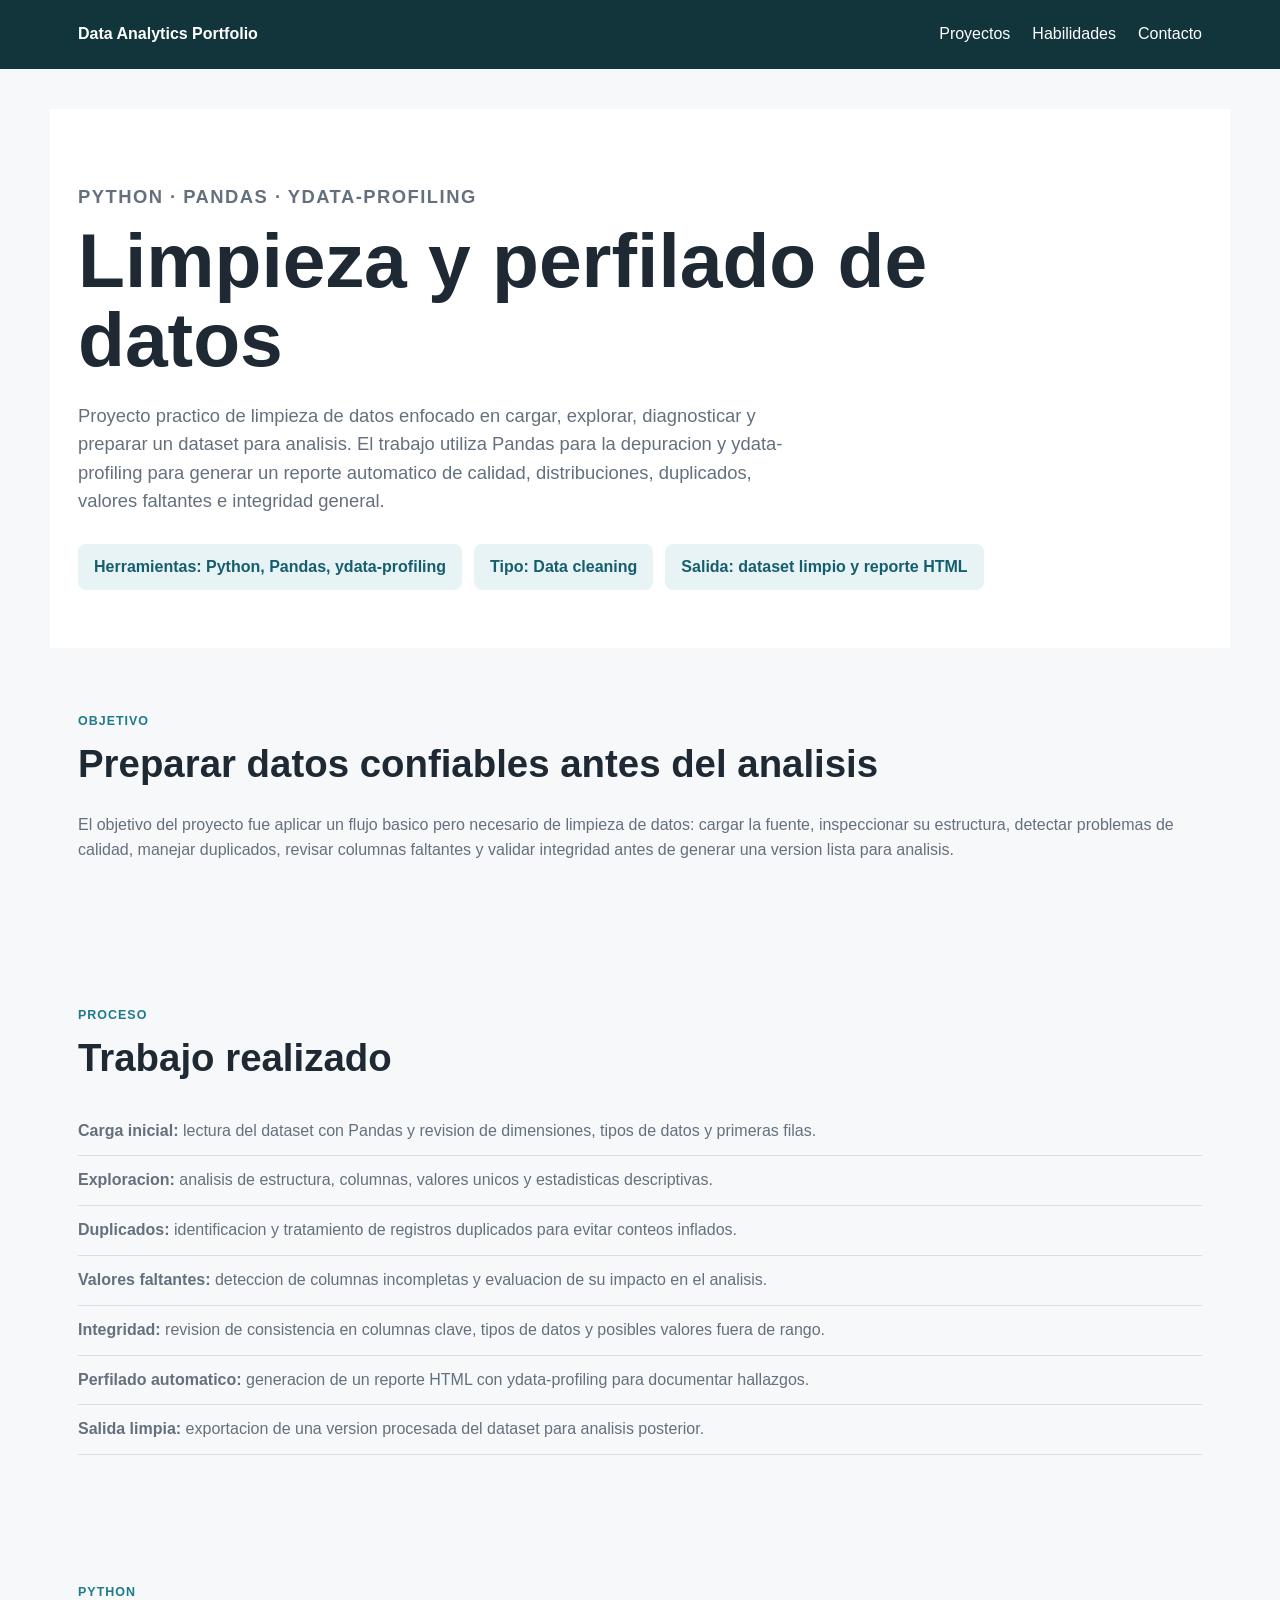
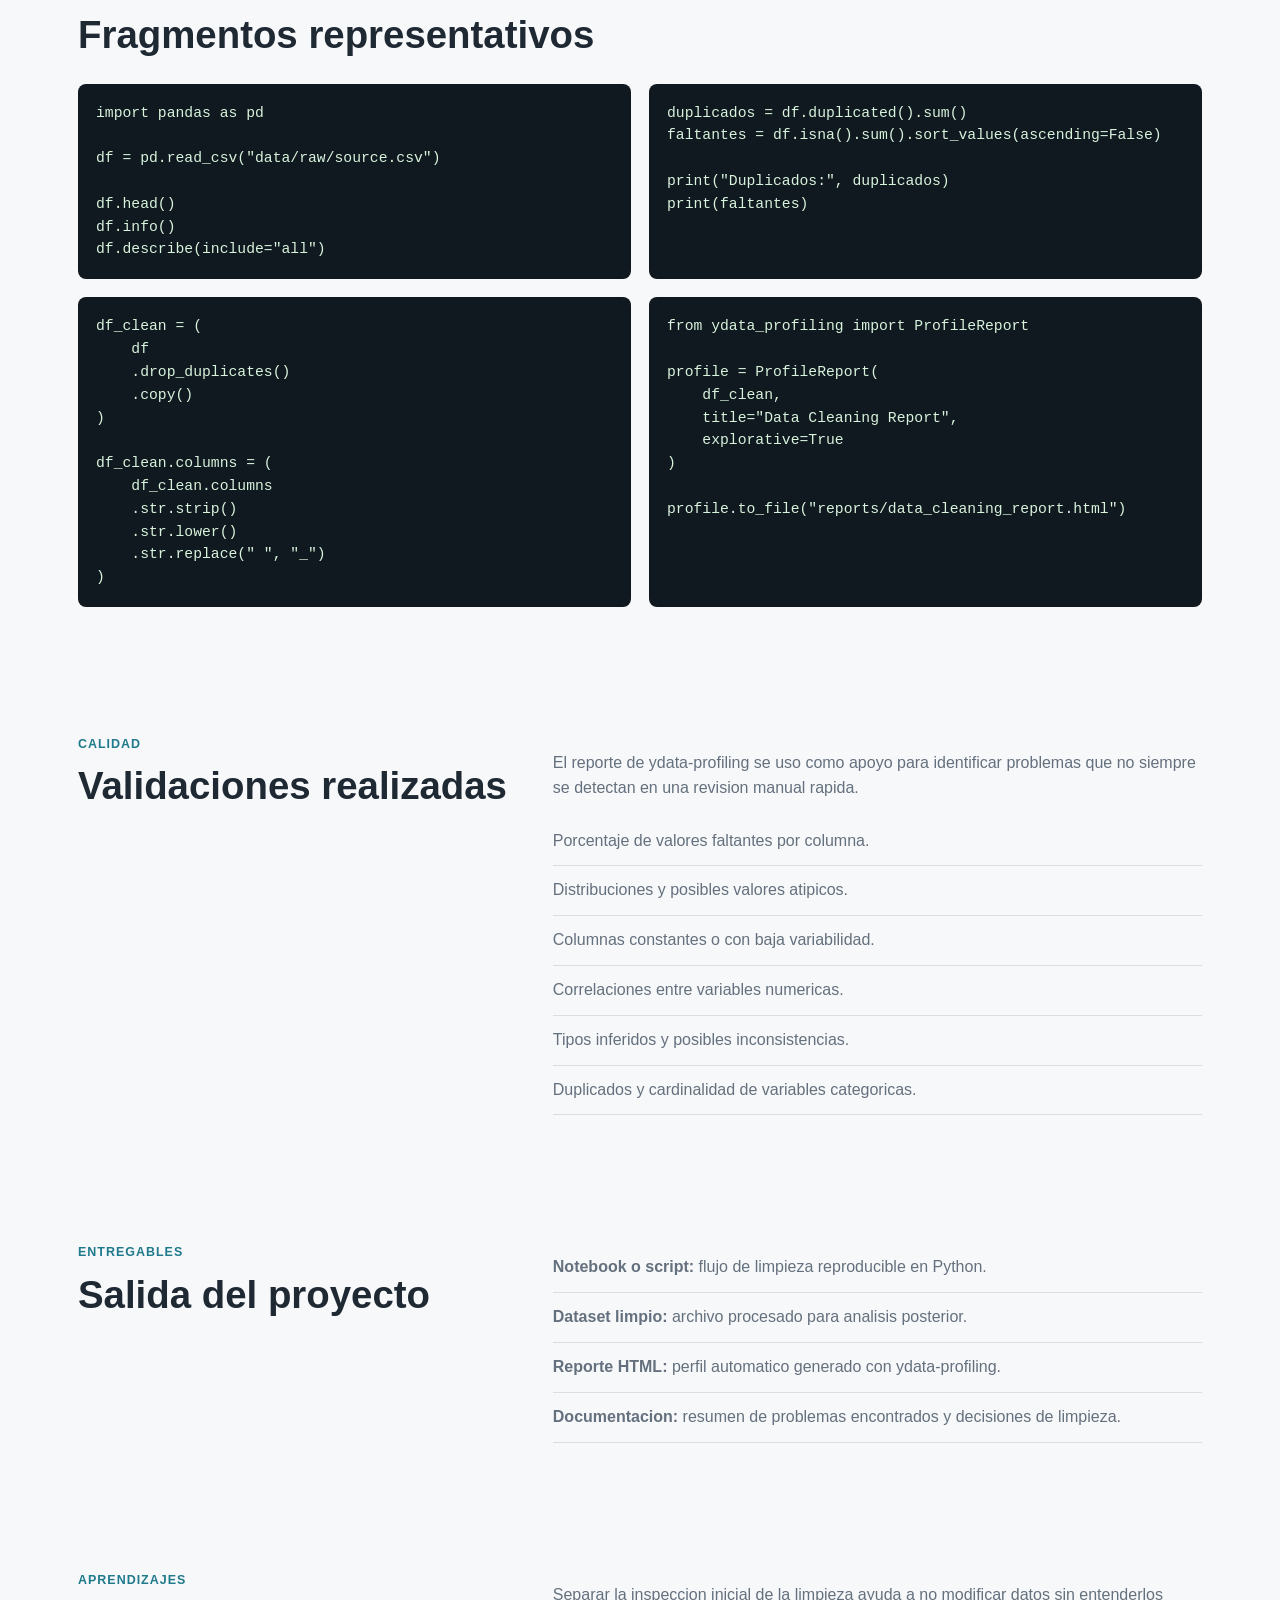
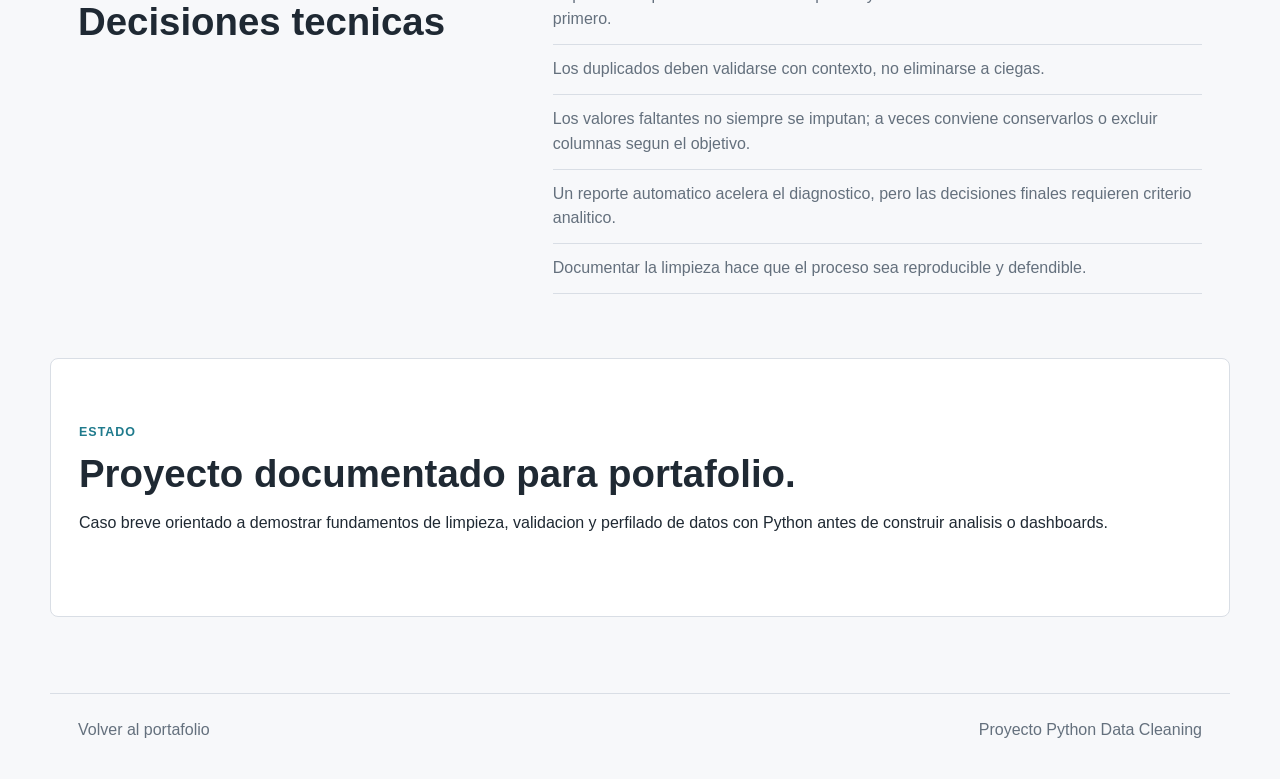
==== projects/python-data-cleaning-ydata.html @ 937833c3 "Add files via upload Add Python data cleaning portfolio project" ====
<!doctype html>
<html lang="es">
  <head>
    <meta charset="utf-8">
    <meta name="viewport" content="width=device-width, initial-scale=1">
    <title>Proyecto Python | Data Cleaning con ydata-profiling</title>
    <link rel="stylesheet" href="../styles.css">
  </head>
  <body>
    <header class="site-header compact">
      <nav class="nav">
        <a class="brand" href="../index.html">Data Analytics Portfolio</a>
        <div class="nav-links">
          <a href="../index.html#proyectos">Proyectos</a>
          <a href="../index.html#habilidades">Habilidades</a>
          <a href="../index.html#contacto">Contacto</a>
        </div>
      </nav>
    </header>

    <main class="case-study">
      <section class="case-hero">
        <p class="eyebrow">Python · Pandas · ydata-profiling</p>
        <h1>Limpieza y perfilado de datos</h1>
        <p>
          Proyecto practico de limpieza de datos enfocado en cargar, explorar,
          diagnosticar y preparar un dataset para analisis. El trabajo utiliza
          Pandas para la depuracion y ydata-profiling para generar un reporte
          automatico de calidad, distribuciones, duplicados, valores faltantes
          e integridad general.
        </p>
        <div class="case-meta">
          <span>Herramientas: Python, Pandas, ydata-profiling</span>
          <span>Tipo: Data cleaning</span>
          <span>Salida: dataset limpio y reporte HTML</span>
        </div>
      </section>

      <section class="section">
        <div class="section-heading">
          <p class="eyebrow">Objetivo</p>
          <h2>Preparar datos confiables antes del analisis</h2>
        </div>
        <p class="wide-text">
          El objetivo del proyecto fue aplicar un flujo basico pero necesario de
          limpieza de datos: cargar la fuente, inspeccionar su estructura, detectar
          problemas de calidad, manejar duplicados, revisar columnas faltantes y
          validar integridad antes de generar una version lista para analisis.
        </p>
      </section>

      <section class="section">
        <div class="section-heading">
          <p class="eyebrow">Proceso</p>
          <h2>Trabajo realizado</h2>
        </div>
        <div class="content-list">
          <ul>
            <li><strong>Carga inicial:</strong> lectura del dataset con Pandas y revision de dimensiones, tipos de datos y primeras filas.</li>
            <li><strong>Exploracion:</strong> analisis de estructura, columnas, valores unicos y estadisticas descriptivas.</li>
            <li><strong>Duplicados:</strong> identificacion y tratamiento de registros duplicados para evitar conteos inflados.</li>
            <li><strong>Valores faltantes:</strong> deteccion de columnas incompletas y evaluacion de su impacto en el analisis.</li>
            <li><strong>Integridad:</strong> revision de consistencia en columnas clave, tipos de datos y posibles valores fuera de rango.</li>
            <li><strong>Perfilado automatico:</strong> generacion de un reporte HTML con ydata-profiling para documentar hallazgos.</li>
            <li><strong>Salida limpia:</strong> exportacion de una version procesada del dataset para analisis posterior.</li>
          </ul>
        </div>
      </section>

      <section class="section">
        <div class="section-heading">
          <p class="eyebrow">Python</p>
          <h2>Fragmentos representativos</h2>
        </div>
        <div class="code-grid">
          <pre><code>import pandas as pd

df = pd.read_csv("data/raw/source.csv")

df.head()
df.info()
df.describe(include="all")</code></pre>
          <pre><code>duplicados = df.duplicated().sum()
faltantes = df.isna().sum().sort_values(ascending=False)

print("Duplicados:", duplicados)
print(faltantes)</code></pre>
          <pre><code>df_clean = (
    df
    .drop_duplicates()
    .copy()
)

df_clean.columns = (
    df_clean.columns
    .str.strip()
    .str.lower()
    .str.replace(" ", "_")
)</code></pre>
          <pre><code>from ydata_profiling import ProfileReport

profile = ProfileReport(
    df_clean,
    title="Data Cleaning Report",
    explorative=True
)

profile.to_file("reports/data_cleaning_report.html")</code></pre>
        </div>
      </section>

      <section class="section split">
        <div>
          <p class="eyebrow">Calidad</p>
          <h2>Validaciones realizadas</h2>
        </div>
        <div class="content-list">
          <p>
            El reporte de ydata-profiling se uso como apoyo para identificar problemas
            que no siempre se detectan en una revision manual rapida.
          </p>
          <ul>
            <li>Porcentaje de valores faltantes por columna.</li>
            <li>Distribuciones y posibles valores atipicos.</li>
            <li>Columnas constantes o con baja variabilidad.</li>
            <li>Correlaciones entre variables numericas.</li>
            <li>Tipos inferidos y posibles inconsistencias.</li>
            <li>Duplicados y cardinalidad de variables categoricas.</li>
          </ul>
        </div>
      </section>

      <section class="section split">
        <div>
          <p class="eyebrow">Entregables</p>
          <h2>Salida del proyecto</h2>
        </div>
        <div class="content-list">
          <ul>
            <li><strong>Notebook o script:</strong> flujo de limpieza reproducible en Python.</li>
            <li><strong>Dataset limpio:</strong> archivo procesado para analisis posterior.</li>
            <li><strong>Reporte HTML:</strong> perfil automatico generado con ydata-profiling.</li>
            <li><strong>Documentacion:</strong> resumen de problemas encontrados y decisiones de limpieza.</li>
          </ul>
        </div>
      </section>

      <section class="section split">
        <div>
          <p class="eyebrow">Aprendizajes</p>
          <h2>Decisiones tecnicas</h2>
        </div>
        <div class="content-list">
          <ul>
            <li>Separar la inspeccion inicial de la limpieza ayuda a no modificar datos sin entenderlos primero.</li>
            <li>Los duplicados deben validarse con contexto, no eliminarse a ciegas.</li>
            <li>Los valores faltantes no siempre se imputan; a veces conviene conservarlos o excluir columnas segun el objetivo.</li>
            <li>Un reporte automatico acelera el diagnostico, pero las decisiones finales requieren criterio analitico.</li>
            <li>Documentar la limpieza hace que el proceso sea reproducible y defendible.</li>
          </ul>
        </div>
      </section>

      <section class="section contact">
        <p class="eyebrow">Estado</p>
        <h2>Proyecto documentado para portafolio.</h2>
        <p>
          Caso breve orientado a demostrar fundamentos de limpieza, validacion y
          perfilado de datos con Python antes de construir analisis o dashboards.
        </p>
      </section>
    </main>

    <footer class="footer">
      <span><a href="../index.html">Volver al portafolio</a></span>
      <span>Proyecto Python Data Cleaning</span>
    </footer>
  </body>
</html>
---- styles.css ----
:root {
  --bg: #f7f8fa;
  --panel: #ffffff;
  --ink: #1f2933;
  --muted: #64707d;
  --line: #d9dee5;
  --accent: #1f7a8c;
  --accent-dark: #155e6d;
  --soft: #e8f3f5;
  --shadow: 0 18px 45px rgba(31, 41, 51, 0.08);
}

* {
  box-sizing: border-box;
}

body {
  margin: 0;
  background: var(--bg);
  color: var(--ink);
  font-family: "Segoe UI", Arial, sans-serif;
  line-height: 1.55;
}

a {
  color: inherit;
}

.site-header {
  background: linear-gradient(135deg, #12343b 0%, #1f7a8c 100%);
  color: #fff;
}

.site-header.compact {
  background: #12343b;
}

.nav {
  align-items: center;
  display: flex;
  justify-content: space-between;
  margin: 0 auto;
  max-width: 1180px;
  padding: 22px 28px;
}

.brand {
  font-weight: 700;
  text-decoration: none;
}

.nav-links {
  display: flex;
  gap: 22px;
}

.nav-links a,
.footer a {
  text-decoration: none;
}

.nav-links a:hover,
.footer a:hover,
.text-link:hover {
  text-decoration: underline;
}

.hero,
.case-hero {
  margin: 0 auto;
  max-width: 1180px;
  padding: 74px 28px 92px;
}

.hero h1,
.case-hero h1 {
  font-size: clamp(2.4rem, 6vw, 4.8rem);
  line-height: 1.03;
  margin: 0 0 22px;
  max-width: 920px;
}

.hero-copy,
.case-hero p {
  color: rgba(255, 255, 255, 0.82);
  font-size: 1.15rem;
  max-width: 720px;
}

.case-hero {
  background: var(--panel);
  color: var(--ink);
  margin-top: 40px;
  padding-bottom: 58px;
}

.case-hero p {
  color: var(--muted);
}

.eyebrow {
  color: var(--accent);
  font-size: 0.78rem;
  font-weight: 800;
  letter-spacing: 0.08em;
  margin: 0 0 10px;
  text-transform: uppercase;
}

.site-header .eyebrow {
  color: #bfe9ef;
}

.hero-actions,
.contact-links,
.case-meta {
  display: flex;
  flex-wrap: wrap;
  gap: 12px;
  margin-top: 28px;
}

.button,
.contact-links a,
.case-meta span {
  border-radius: 8px;
  display: inline-flex;
  font-weight: 700;
  padding: 11px 16px;
  text-decoration: none;
}

.button.primary {
  background: #fff;
  color: #12343b;
}

.button.secondary {
  border: 1px solid rgba(255, 255, 255, 0.45);
  color: #fff;
}

.section,
.case-study {
  margin: 0 auto;
  max-width: 1180px;
}

.section {
  padding: 64px 28px;
}

.section-heading {
  margin-bottom: 28px;
}

.section h2 {
  font-size: clamp(1.7rem, 3vw, 2.45rem);
  line-height: 1.12;
  margin: 0;
}

.project-grid {
  display: grid;
  gap: 24px;
  grid-template-columns: repeat(2, minmax(0, 1fr));
}

.project-card {
  background: var(--panel);
  border: 1px solid var(--line);
  border-radius: 8px;
  box-shadow: var(--shadow);
  overflow: hidden;
}

.project-card.muted {
  box-shadow: none;
}

.project-preview {
  align-items: center;
  background:
    linear-gradient(135deg, rgba(31, 122, 140, 0.78), rgba(18, 52, 59, 0.92)),
    repeating-linear-gradient(90deg, transparent 0 38px, rgba(255, 255, 255, 0.15) 38px 39px);
  color: #fff;
  display: flex;
  font-size: 1.6rem;
  font-weight: 800;
  height: 190px;
  justify-content: center;
}

.project-content {
  padding: 26px;
}

.project-type {
  color: var(--accent);
  font-size: 0.85rem;
  font-weight: 800;
  margin: 0 0 8px;
  text-transform: uppercase;
}

.project-content h3 {
  font-size: 1.45rem;
  margin: 0 0 10px;
}

.project-content p,
.wide-text,
.content-list {
  color: var(--muted);
}

.tag-list,
.skills,
.content-list ul {
  list-style: none;
  margin: 0;
  padding: 0;
}

.tag-list {
  display: flex;
  flex-wrap: wrap;
  gap: 8px;
  margin: 20px 0;
}

.tag-list li,
.skills span {
  background: var(--soft);
  border: 1px solid #cce3e8;
  border-radius: 999px;
  color: var(--accent-dark);
  font-size: 0.88rem;
  font-weight: 700;
  padding: 7px 11px;
}

.text-link {
  color: var(--accent-dark);
  font-weight: 800;
  text-decoration: none;
}

.split {
  display: grid;
  gap: 42px;
  grid-template-columns: 0.8fr 1.2fr;
}

.skills {
  display: flex;
  flex-wrap: wrap;
  gap: 10px;
}

.contact {
  background: var(--panel);
  border: 1px solid var(--line);
  border-radius: 8px;
  margin-bottom: 42px;
}

.contact-links a {
  background: var(--accent);
  color: #fff;
}

.footer {
  align-items: center;
  border-top: 1px solid var(--line);
  color: var(--muted);
  display: flex;
  justify-content: space-between;
  margin: 0 auto;
  max-width: 1180px;
  padding: 24px 28px 36px;
}

.case-study {
  padding: 0 0 34px;
}

.case-meta span {
  background: var(--soft);
  color: var(--accent-dark);
}

.screenshot-grid {
  display: grid;
  gap: 18px;
  grid-template-columns: repeat(4, minmax(0, 1fr));
}

.screenshot-placeholder {
  background: var(--panel);
  border: 1px solid var(--line);
  border-radius: 8px;
  margin: 0;
  min-height: 220px;
  padding: 18px;
}

.screenshot-placeholder span {
  align-items: center;
  background: linear-gradient(135deg, #dceff3, #ffffff);
  border: 1px solid #cce3e8;
  border-radius: 6px;
  color: var(--accent-dark);
  display: flex;
  font-size: 1.2rem;
  font-weight: 800;
  height: 130px;
  justify-content: center;
  margin-bottom: 14px;
}

.screenshot-placeholder figcaption {
  color: var(--muted);
  font-size: 0.94rem;
}

.content-list li {
  border-bottom: 1px solid var(--line);
  padding: 12px 0;
}

.code-grid {
  display: grid;
  gap: 18px;
  grid-template-columns: repeat(2, minmax(0, 1fr));
}

pre {
  background: #101820;
  border-radius: 8px;
  color: #d8f3dc;
  margin: 0;
  overflow: auto;
  padding: 18px;
}

code {
  font-family: Consolas, "Courier New", monospace;
  font-size: 0.92rem;
}

@media (max-width: 850px) {
  .nav,
  .footer,
  .split {
    display: block;
  }

  .nav-links {
    margin-top: 16px;
  }

  .project-grid,
  .screenshot-grid,
  .code-grid {
    grid-template-columns: 1fr;
  }

  .hero,
  .case-hero,
  .section {
    padding-left: 20px;
    padding-right: 20px;
  }

  .footer span {
    display: block;
    margin-top: 8px;
  }
}

.screenshot-card {
  background: var(--panel);
  border: 1px solid var(--line);
  border-radius: 8px;
  margin: 0;
  overflow: hidden;
}

.screenshot-card img {
  display: block;
  width: 100%;
  height: auto;
}

.screenshot-card figcaption {
  color: var(--muted);
  font-size: 0.94rem;
  padding: 14px 16px 16px;
}
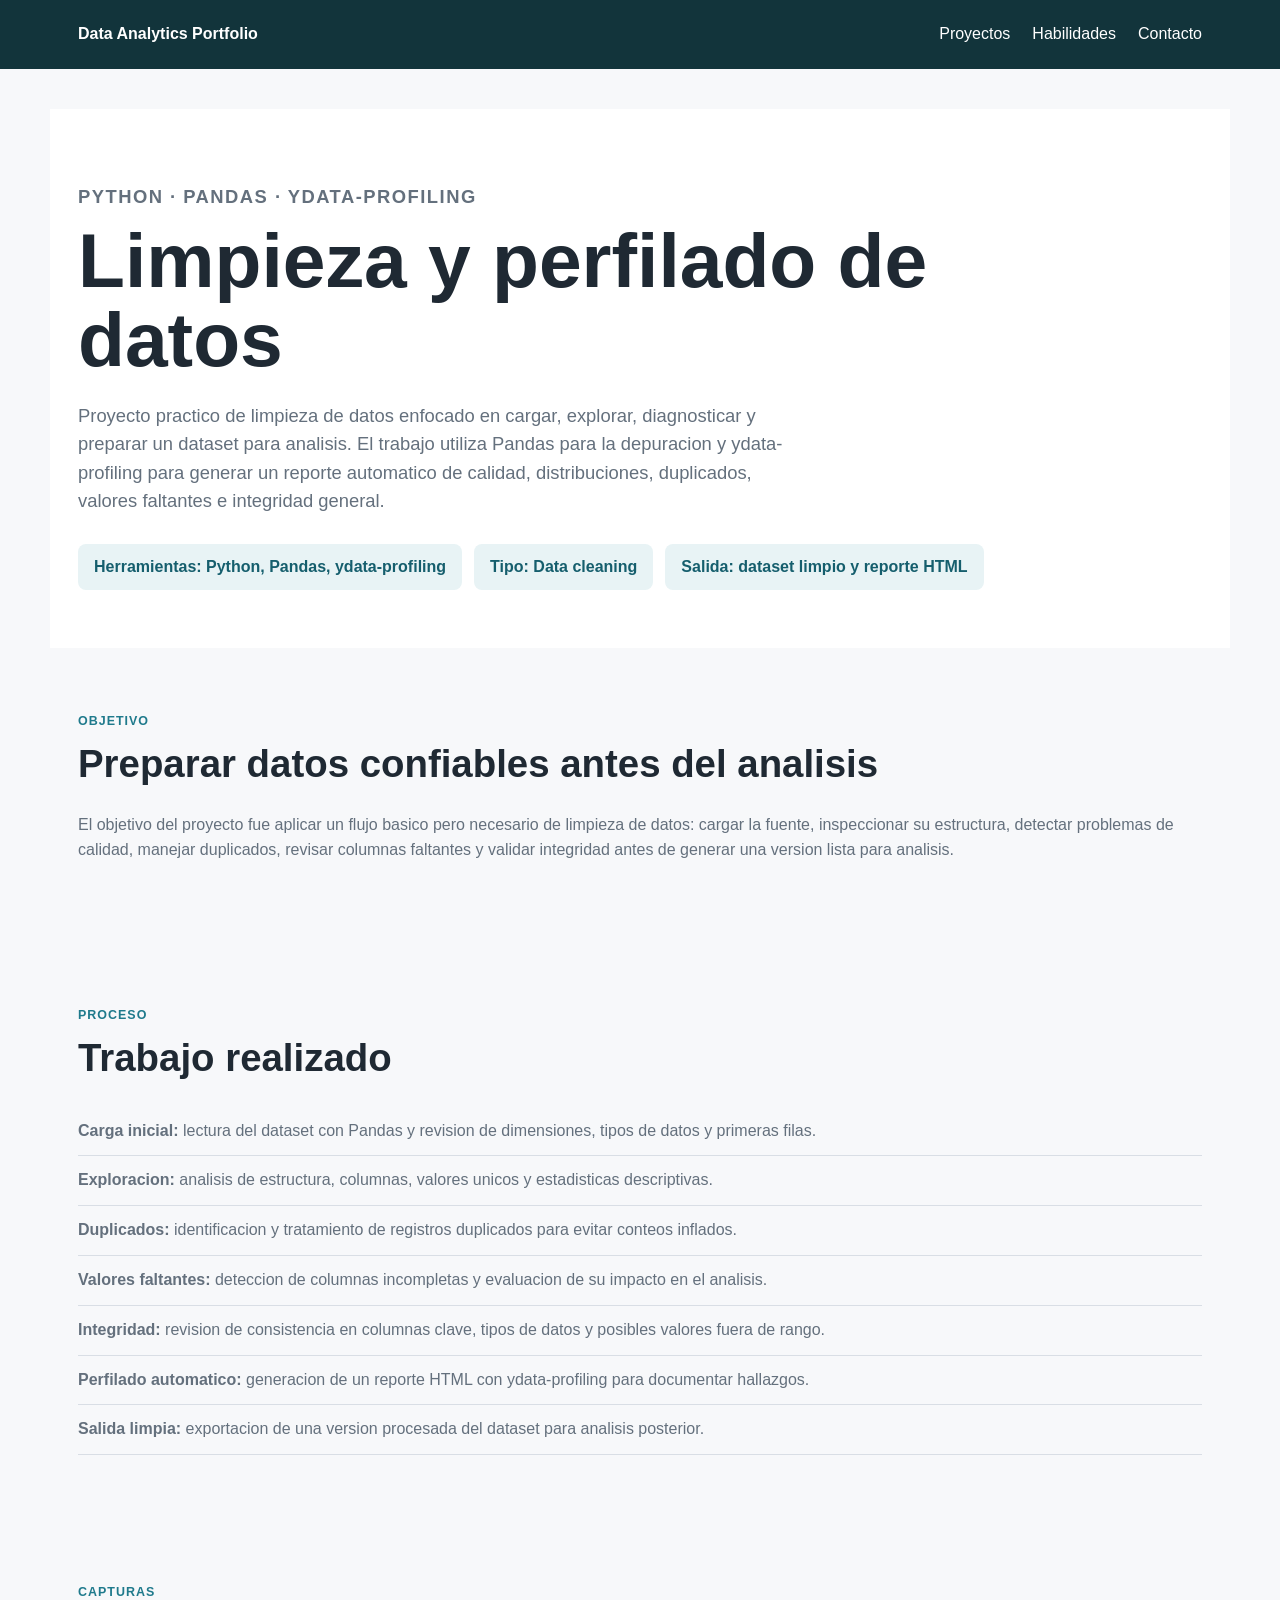
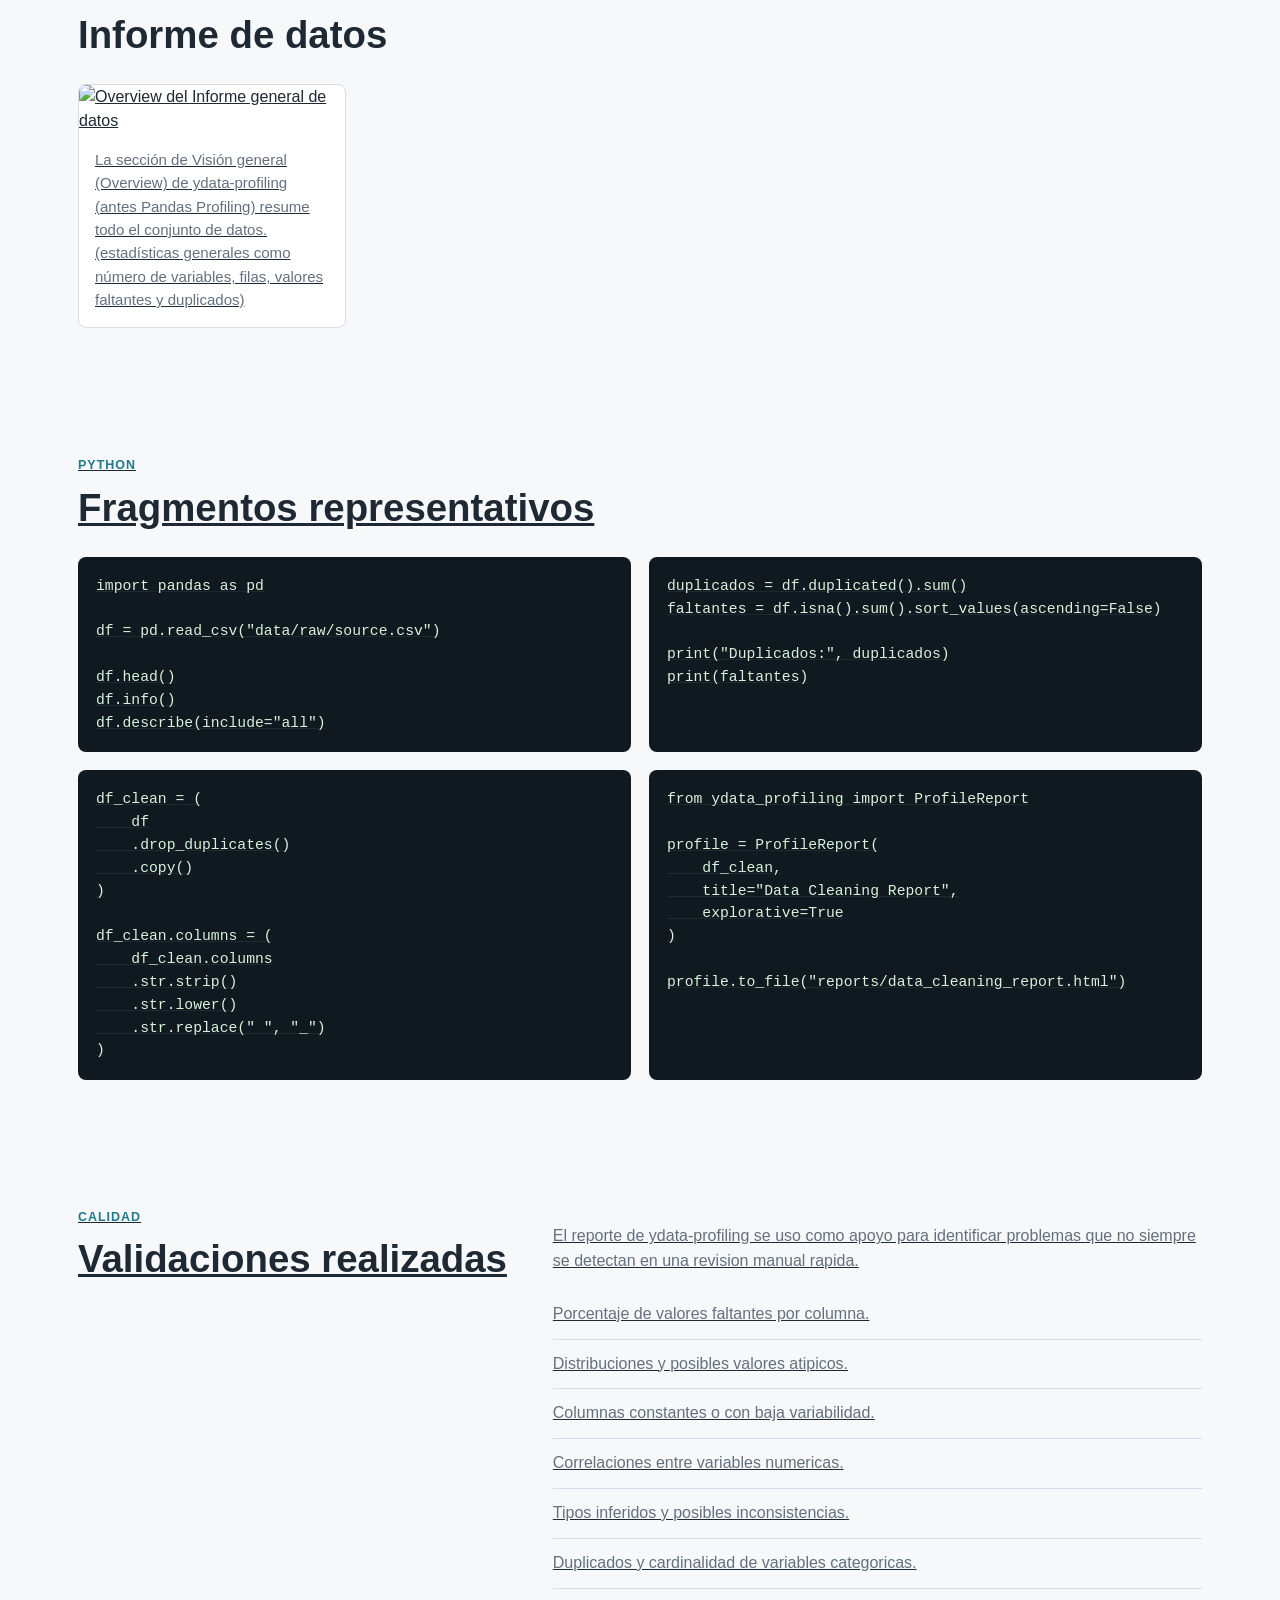
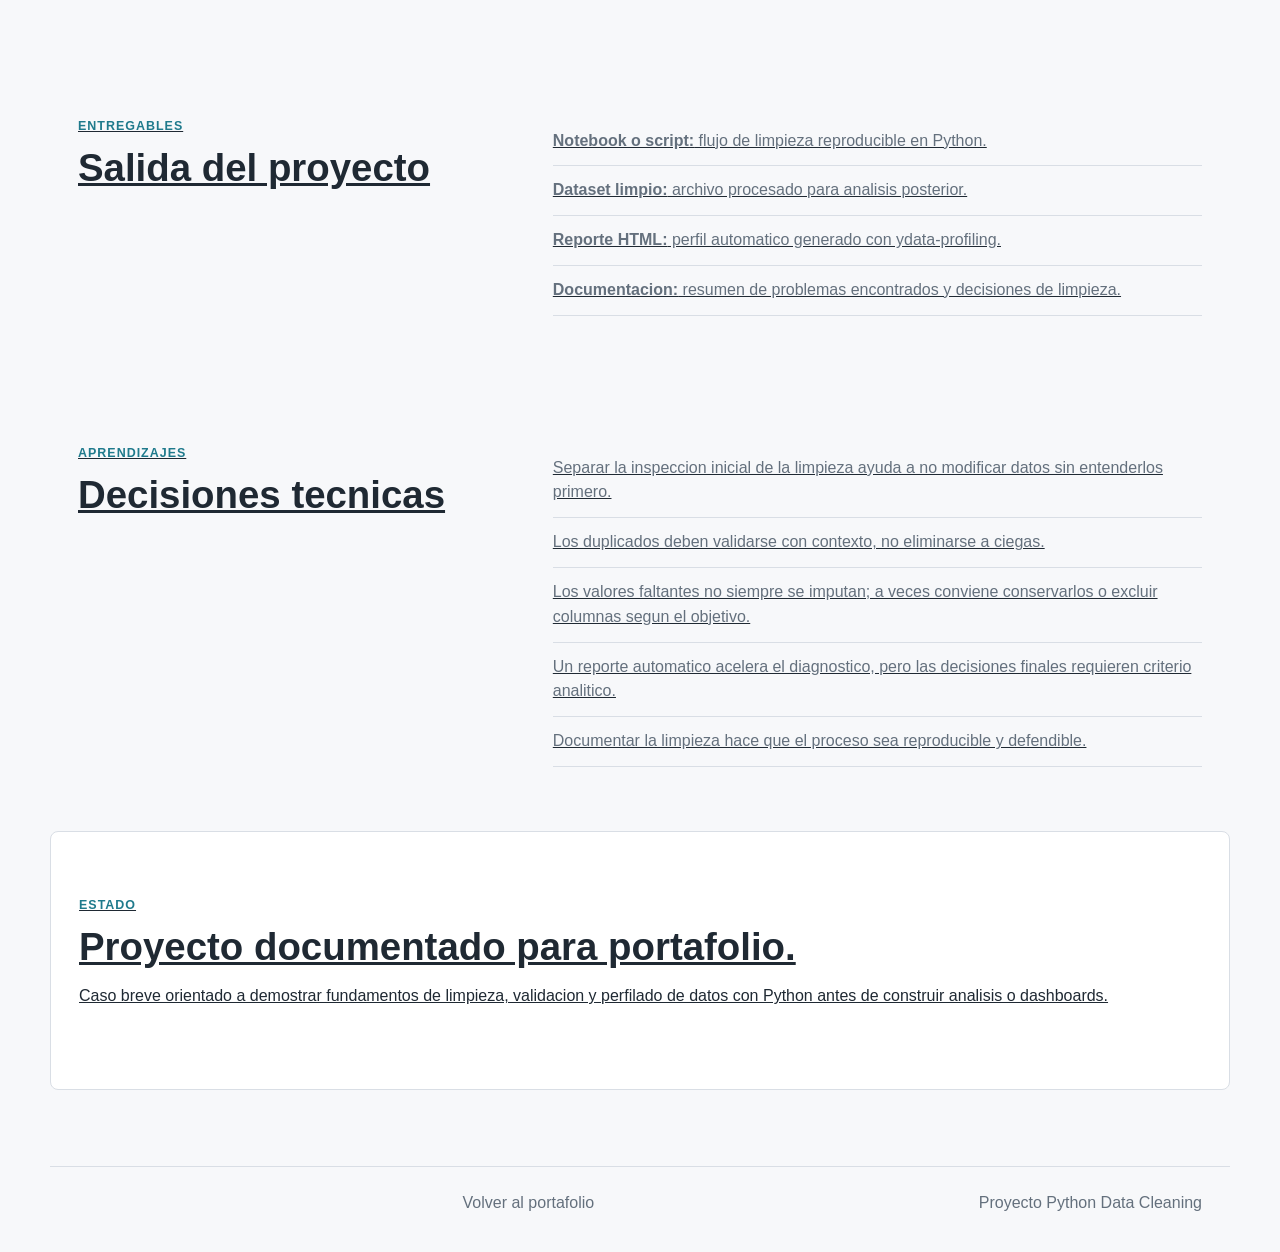
==== commit b9aff6d6: "Add files via upload se agrega enlace al reporte html" ====
--- a/projects/python-data-cleaning-ydata.html
+++ b/projects/python-data-cleaning-ydata.html
@@ -64,6 +64,21 @@
             <li><strong>Perfilado automatico:</strong> generacion de un reporte HTML con ydata-profiling para documentar hallazgos.</li>
             <li><strong>Salida limpia:</strong> exportacion de una version procesada del dataset para analisis posterior.</li>
           </ul>
+        </div>
+      </section>
+	  <section class="section">
+        <div class="section-heading">
+          <p class="eyebrow">Capturas</p>
+          <h2>Informe de datos</h2>
+        </div>
+        <div class="screenshot-grid">
+          <figure class="screenshot-card">
+			<a href="../assets/IMDB_dataset_report.html" target="_blank" rel="noopener noreferrer">
+            <img src="../assets/img/ProfilingReport_Overview.png" alt="Overview del Informe general de datos">
+            <figcaption>
+              La sección de Visión general (Overview) de ydata-profiling (antes Pandas Profiling) resume todo el conjunto de datos. (estadísticas generales como número de variables, filas, valores faltantes y duplicados)
+            </figcaption>
+          </figure>
         </div>
       </section>
 
